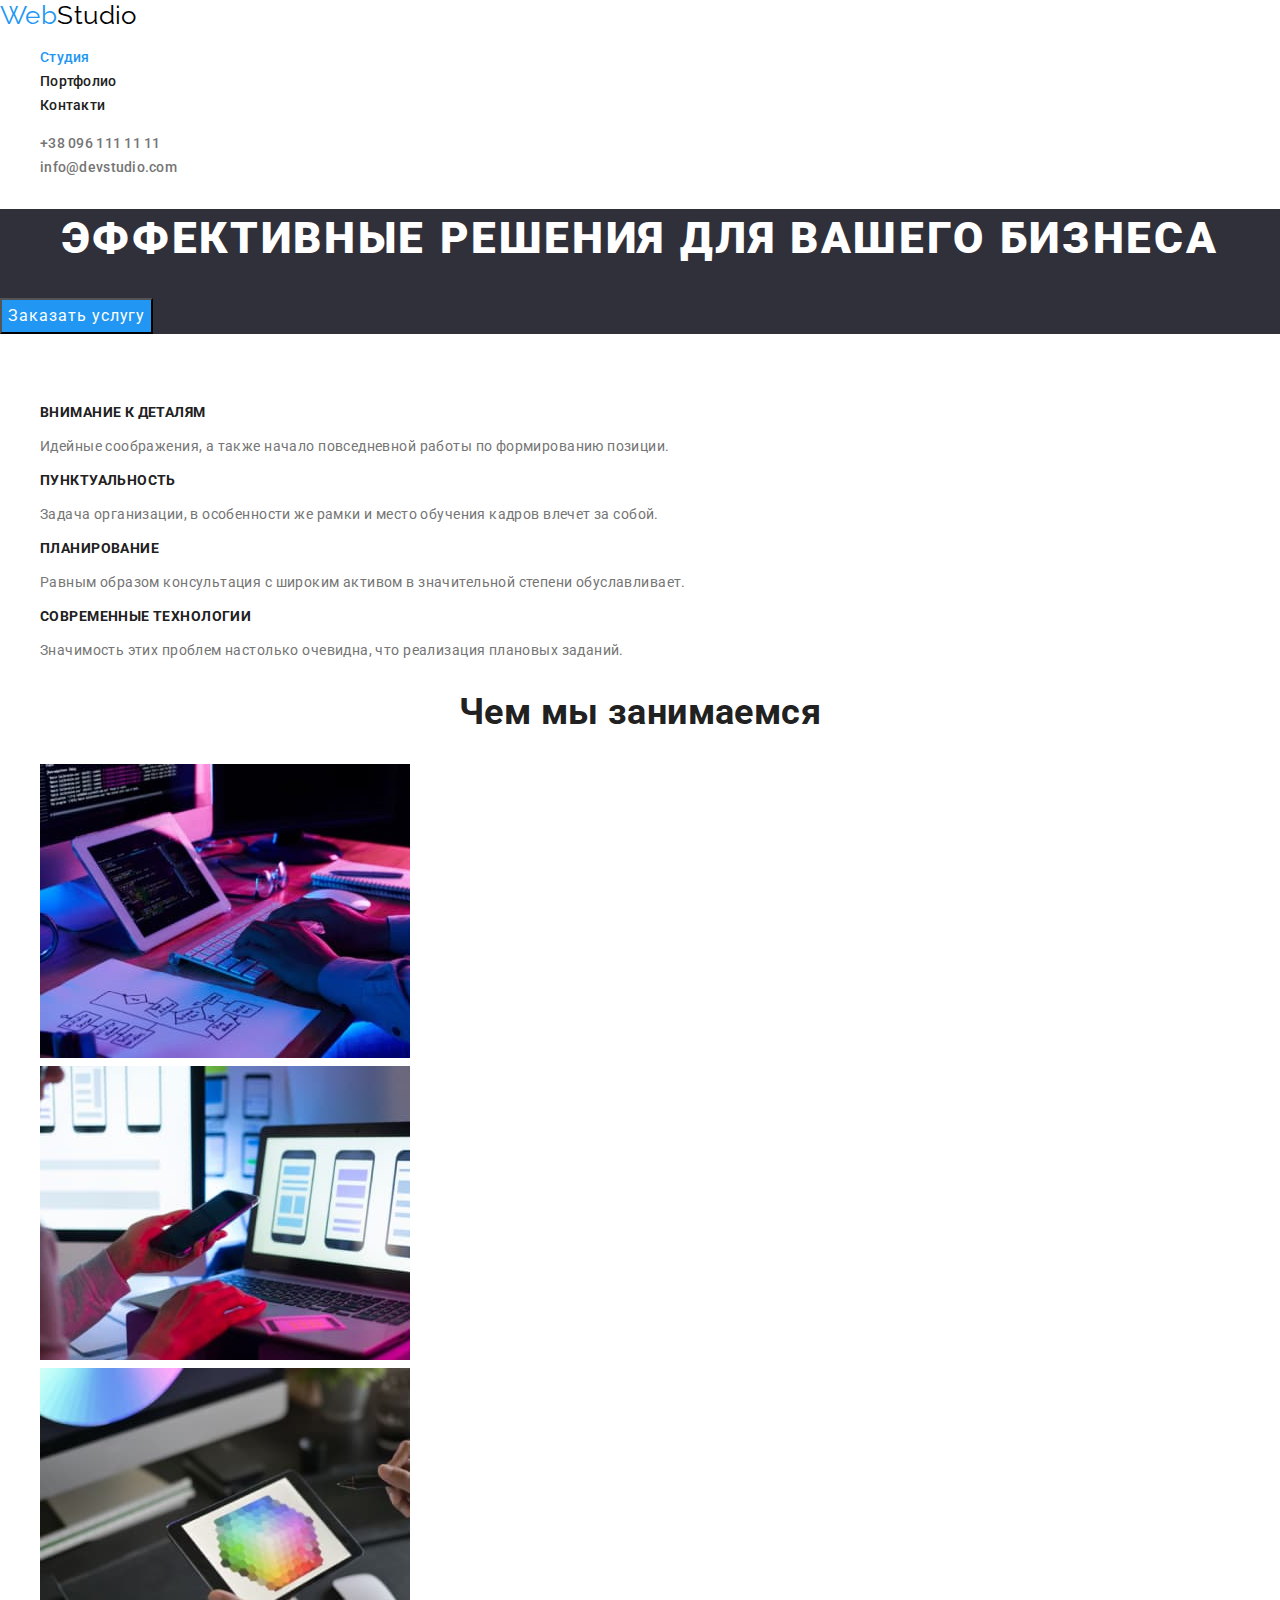
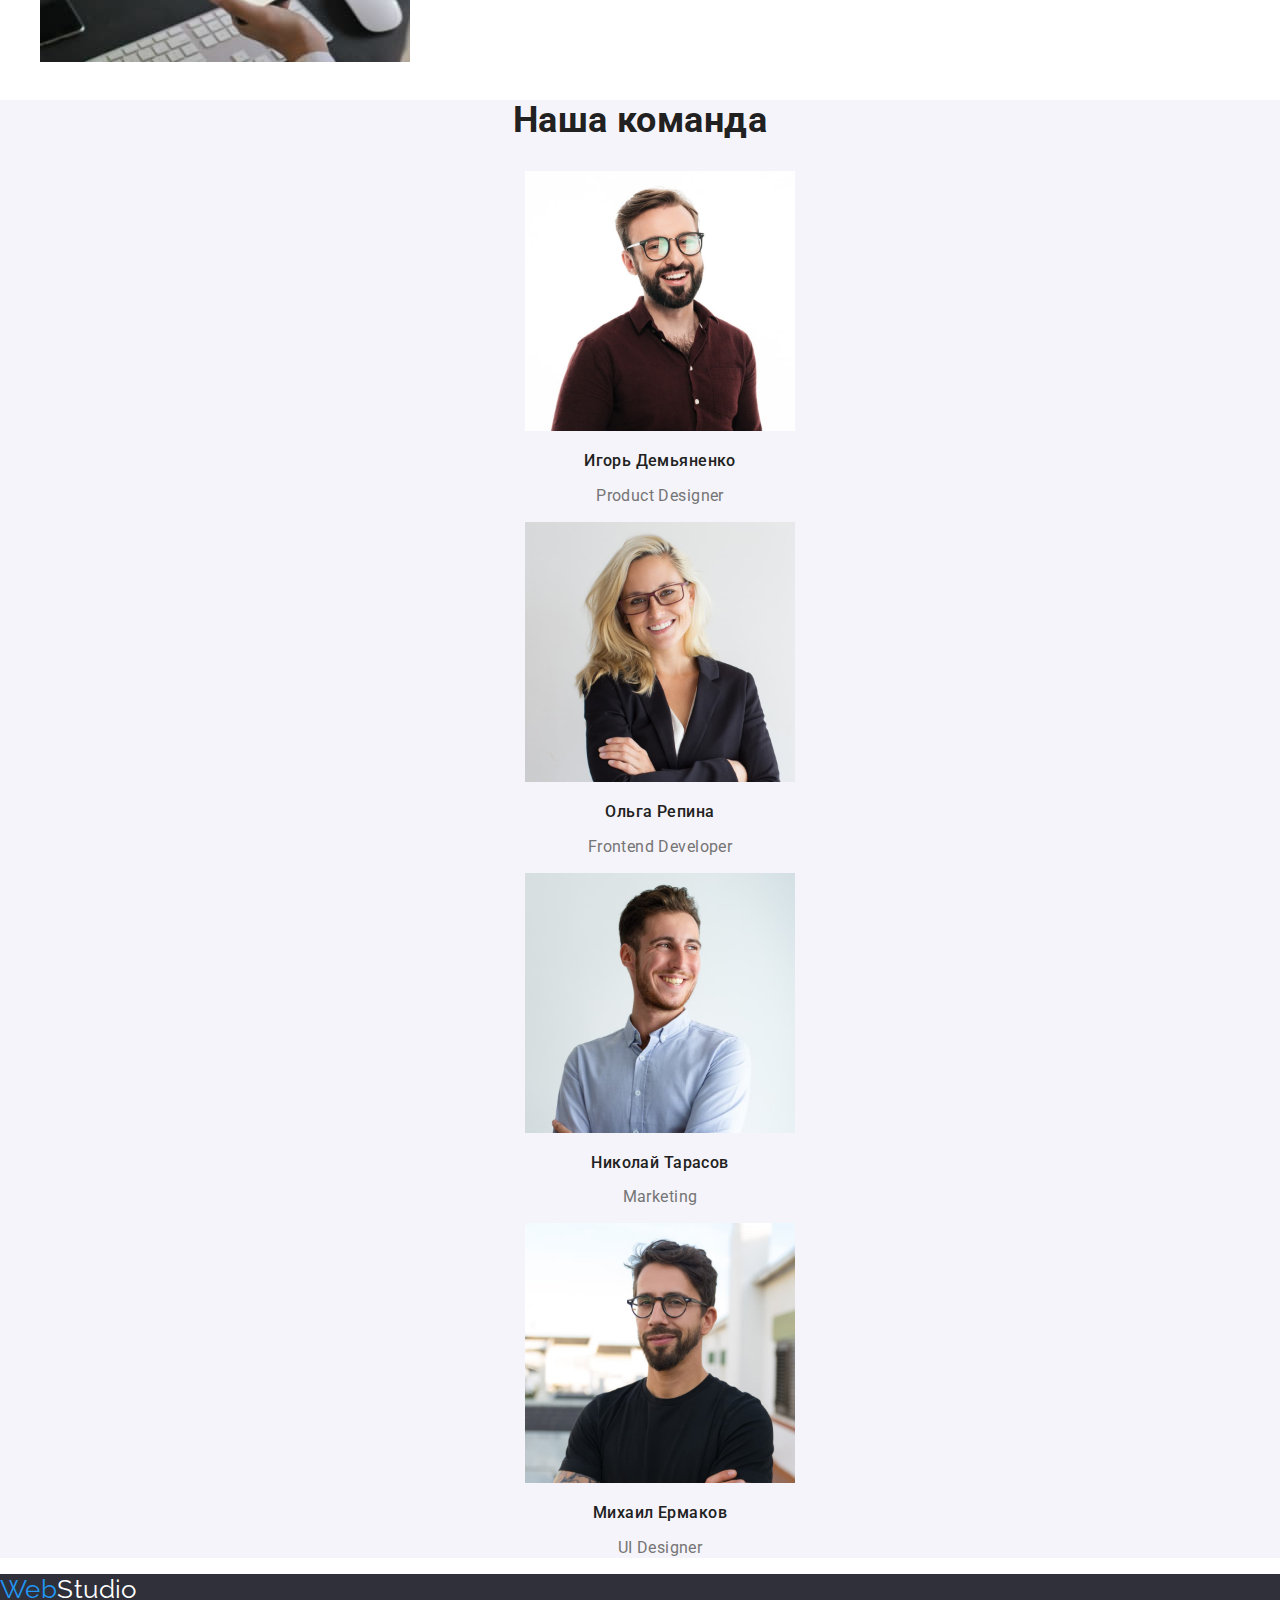
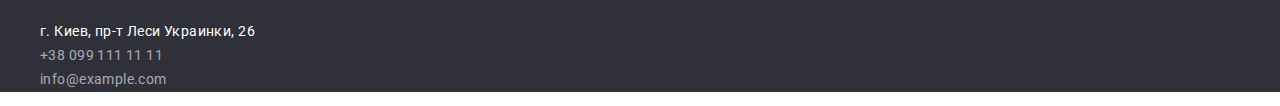
==== index.html @ 49408436 "ДЗ-3 чернетка" ====
<!DOCTYPE html>
<html lang="ru">
  <head>
    <meta charset="UTF-8" />
    <meta http-equiv="X-UA-Compatible" content="IE=edge" />
    <meta name="viewport" content="width=device-width, initial-scale=1.0" />
    <title>goit-markup-hw-01</title>
    <link rel="preconnect" href="https://fonts.gstatic.com" />
    <link
      href="https://fonts.googleapis.com/css2?family=Raleway:wght@700&family=Roboto:wght@400;500;700;900&display=swap"
      rel="stylesheet"
    />
    <link
      rel="stylesheet"
      href="https://cdnjs.cloudflare.com/ajax/libs/modern-normalize/1.0.0/modern-normalize.css"
    />
    <link rel="stylesheet" href="./css/styles.css" />
  </head>

  <body>
    <header>
      <a href="./index.html" class="logo"
        >Web<span class="logo-span">Studio</span></a
      >
      <nav class="site-nav">
        <ul>
          <li>
            <a href="./index.html" class="link current">Студия</a>
          </li>
          <li><a href="./portfolio.html" class="link">Портфолио</a></li>
          <li><a href="" class="link">Контакти</a></li>
        </ul>
      </nav>
      <ul>
        <li>
          <a href="tel:+380961111111" class="tel">+38 096 111 11 11</a>
        </li>
        <li>
          <a href="mailto:info@devstudio.com" class="mail"
            >info@devstudio.com</a
          >
        </li>
      </ul>
    </header>
    <main>
      <!--секція герой-->
      <section class="hero">
        <h1 class="hero-title">Эффективные решения для вашего бизнеса</h1>
        <button type="button" class="button hero-btn">Заказать услугу</button>
      </section>
      <!--секція принципи роботи-->
      <section class="section about">
        <h2 class="hidden">Принципы работы</h2>
        <ul>
          <li>
            <h3 class="section-title">Внимание к деталям</h3>
            <p>
              Идейные соображения, а также начало повседневной работы по
              формированию позиции.
            </p>
          </li>
          <li>
            <h3 class="section-title">Пунктуальность</h3>
            <p>
              Задача организации, в особенности же рамки и место обучения кадров
              влечет за собой.
            </p>
          </li>
          <li>
            <h3 class="section-title">Планирование</h3>
            <p>
              Равным образом консультация с широким активом в значительной
              степени обуславливает.
            </p>
          </li>
          <li>
            <h3 class="section-title">Современные технологии</h3>
            <p>
              Значимость этих проблем настолько очевидна, что реализация
              плановых заданий.
            </p>
          </li>
        </ul>
      </section>
      <!--секція перелік послуг-->
      <section class="section">
        <h2 class="section-title">Чем мы занимаемся</h2>
        <ul>
          <li>
            <img
              src="./images/box-1.jpg"
              width="370"
              height="294"
              alt="Написання коду"
            />
          </li>
          <li>
            <img
              src="./images/box-2.jpg"
              width="370"
              height="294"
              alt="Дизайн екранів"
            />
          </li>
          <li>
            <img
              src="./images/box-3.jpg"
              width="370"
              height="294"
              alt="Оформлення кольором"
            />
          </li>
        </ul>
      </section>
      <!--секція команда-->
      <section class="section-team">
        <h2 class="section-title">Наша команда</h2>
        <ul>
          <li>
            <img
              src="./images/img-1.jpg"
              width="270"
              height="260"
              alt="Игорь Демьяненко"
            />
            <h3 class="section-title team-title">Игорь Демьяненко</h3>
            <p lang="en">Product Designer</p>
          </li>
          <li>
            <img
              src="./images/img-2.jpg"
              width="270"
              height="260"
              alt="Ольга Репина"
            />
            <h3 class="section-title team-title">Ольга Репина</h3>
            <p lang="en">Frontend Developer</p>
          </li>
          <li>
            <img
              src="./images/img-3.jpg"
              width="270"
              height="260"
              alt="Николай Тарасов"
            />
            <h3 class="section-title team-title">Николай Тарасов</h3>
            <p lang="en">Marketing</p>
          </li>
          <li>
            <img
              src="./images/img-4.jpg"
              width="270"
              height="260"
              alt="Михаил Ермаков"
            />
            <h3 class="section-title team-title">Михаил Ермаков</h3>
            <p lang="en">UI Designer</p>
          </li>
        </ul>
      </section>
    </main>
    <!--футер-->
    <footer class="footer">
      <a href="./index.html" class="logo"
        >Web<span class="logo-span-footer">Studio</span></a
      >
      <address class="address">
        <ul>
          <li>
            <a
              href="https://goo.gl/maps/Q8eix4cUSPxJvjgE8"
              target="_blank"
              rel="noopener noreferrer"
              class="address-link office"
              >г. Киев, пр-т Леси Украинки, 26</a
            >
          </li>
          <li>
            <a href="tel:+380991111111" class="address-link"
              >+38 099 111 11 11</a
            >
          </li>
          <li>
            <a href="mailto:info@example.com" class="address-link"
              >info@example.com</a
            >
          </li>
        </ul>
      </address>
    </footer>
  </body>
</html>
---- css/styles.css ----
/* основний колір фону #ffffff*/
/*  колір тексту заголовків #212121 */
/*  колір тексту абзаців #757575 */
/* акцентні кольори: блакитний- #2196F3; білий-#FFFFFF */
/* футер і герой - background: #2F303A; */
/* команда, кнопки фільтру- background: #F5F4FA */
/* рамки- border: 1px solid #EEEEEE; */
:root {
  --primary-text-color: #757575;
  --title-text-color: #212121;
  --accent-color: #2196f3;
  --white-color: #ffffff;
  --secondary-bg-color: #f5f4fa;
  --darck-bg-color: #2f303a;
  --main-font: "Roboto", sans-serif;
  --logo-font: "Raleway", sans-serif;
}
body {
  background: var(--white-color);
  color: var(--primary-text-color);
  font-family: var(--main-font);
  font-size: 14px;
  line-height: 1.71;
  letter-spacing: 0.03em;
}
ul {
  list-style: none;
}
button {
  cursor: pointer;
}

/* site-nav */
.site-nav .link {
  color: var(--title-text-color);
  text-decoration: none;
  font-weight: 500;
  font-size: 14px;
  line-height: 1.14;
  letter-spacing: 0.02em;
}
.site-nav .link:hover,
.site-nav .link:focus {
  color: var(--accent-color);
}
.site-nav .link.current {
  color: var(--accent-color);
}
.logo {
  font-family: var(--logo-font);
  font-size: 26px;
  line-height: 1.19;
  color: var(--accent-color);
  text-decoration: none;
}
.logo-span {
  color: #000000;
}
.mail,
.tel {
  color: var(--primary-text-color);
  text-decoration: none;
  font-weight: 500;
  font-size: 14px;
  line-height: 1.14;
  letter-spacing: 0.02em;
}
.tel:hover,
.tel:focus,
.mail:hover,
.mail:focus {
  color: var(--accent-color);
}

/* hero */

.hero {
  background: var(--darck-bg-color);
  color: var(--white-color);
}
.hero-title {
  font-weight: 900;
  font-size: 44px;
  line-height: 1.36;
  text-align: center;
  letter-spacing: 0.06em;
  text-transform: uppercase;
}
.hero-btn {
  background-color: var(--accent-color);
  font-size: 16px;
  line-height: 1.87;
  display: flex;
  align-items: center;
  text-align: center;
  letter-spacing: 0.06em;
  color: var(--white-color);
}
/* main */
.section-title {
  color: var(--title-text-color);
  font-size: 36px;
  line-height: 1.16;
  text-align: center;
}
.about .section-title {
  font-size: 14px;
  line-height: 1.14;
  text-transform: uppercase;
  text-align: left;
}

.hidden {
  visibility: hidden;
}
/* section-team */
.section-team {
  background-color: var(--secondary-bg-color);
  font-size: 16px;
  line-height: 1.18;
  text-align: center;
}
.team-title {
  font-weight: 500;
  font-size: 16px;
  line-height: 1.18;
}

/* footer */
.footer {
  background-color: var(--darck-bg-color);
}
.logo-span-footer {
  color: var(--white-color);
}
.address-link {
  color: rgba(255, 255, 255, 0.6);
  font-style: normal;
  text-decoration: none;
}
.address-link.office {
  color: var(--white-color);
}
.address-link:hover,
.address-link:focus {
  color: var(--accent-color);
}

/* portfoio page */
.portfolio {
  font-size: 16px;
  line-height: 1.87;
}
.portfolio .section-title {
  text-align: left;
  font-size: 18px;
  line-height: 2;
  letter-spacing: 0.06em;
}
.filter-btn {
  color: var(--title-text-color);
  background: var(--secondary-bg-color);
  font-weight: 500;
  line-height: 1.62;
  text-align: center;
}
.filter-btn:hover,
.filter-btn:focus {
  background-color: var(--accent-color);
  color: var(--white-color);
}
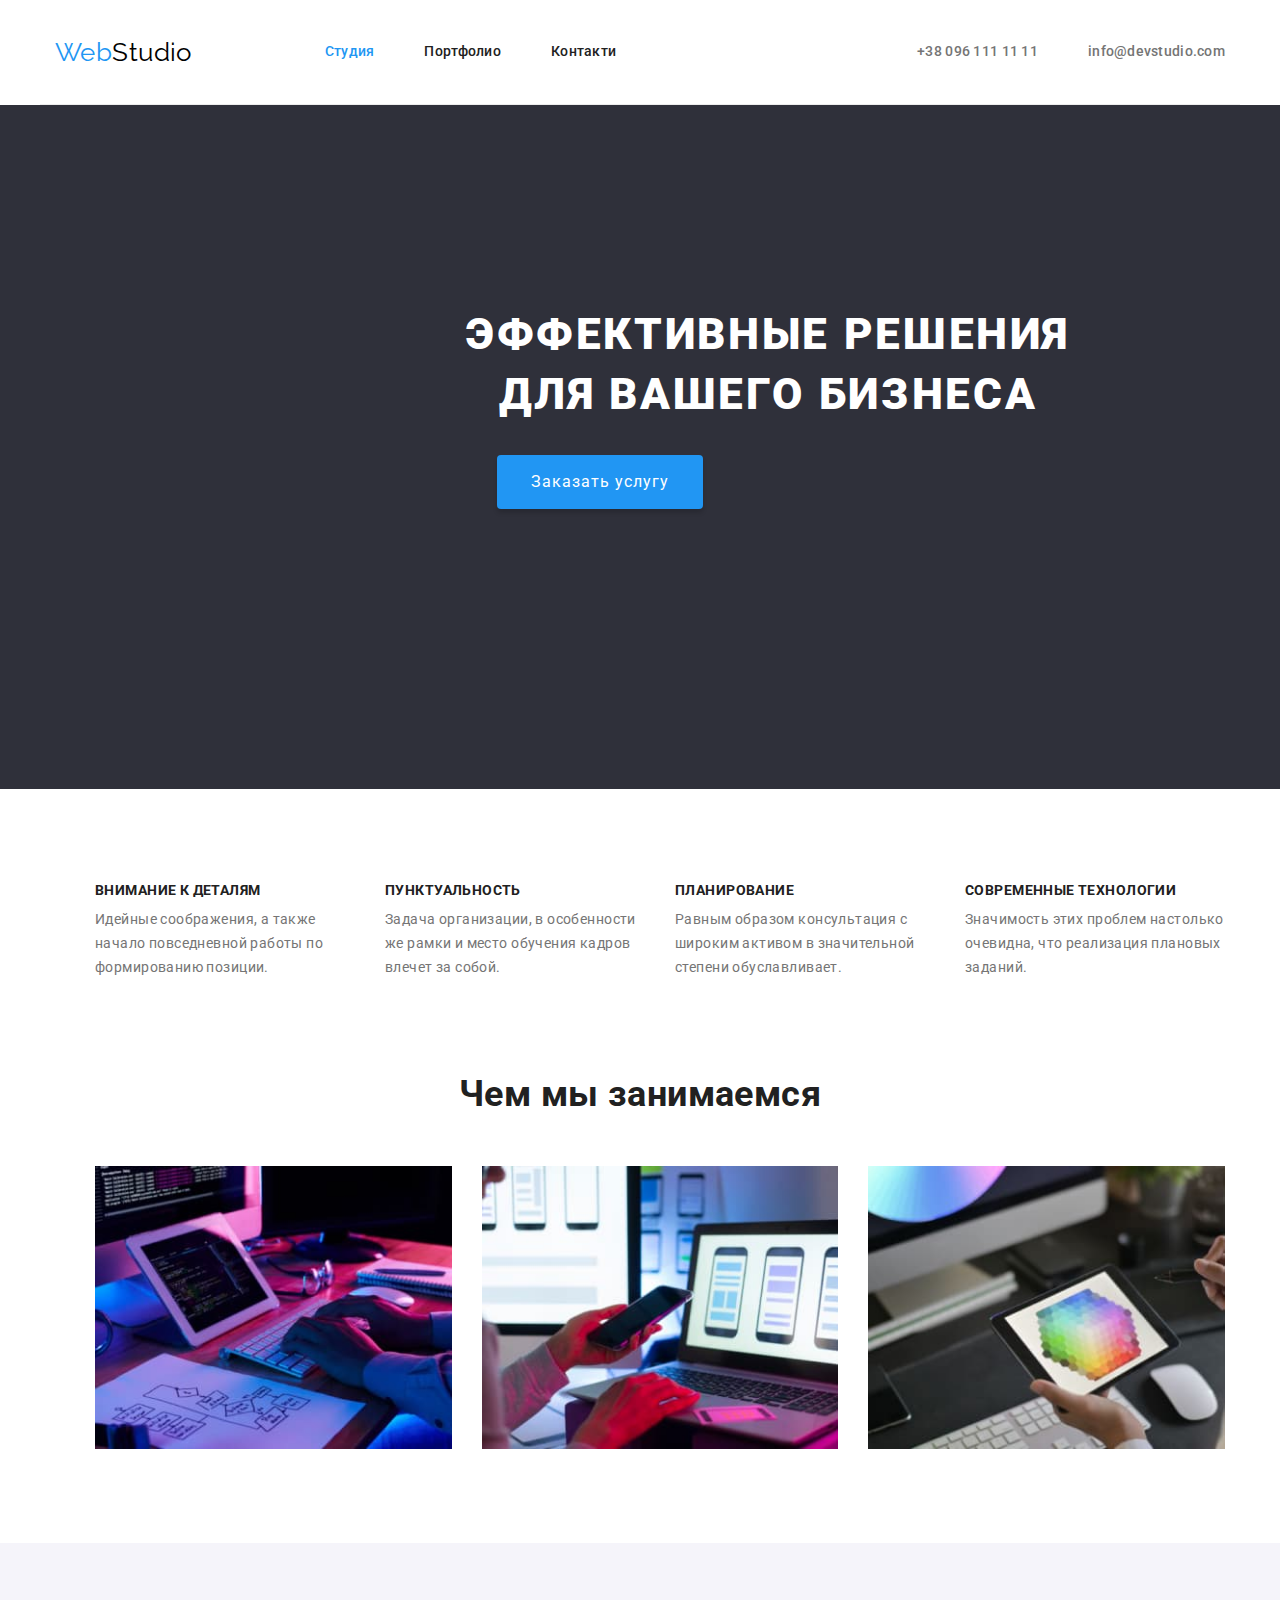
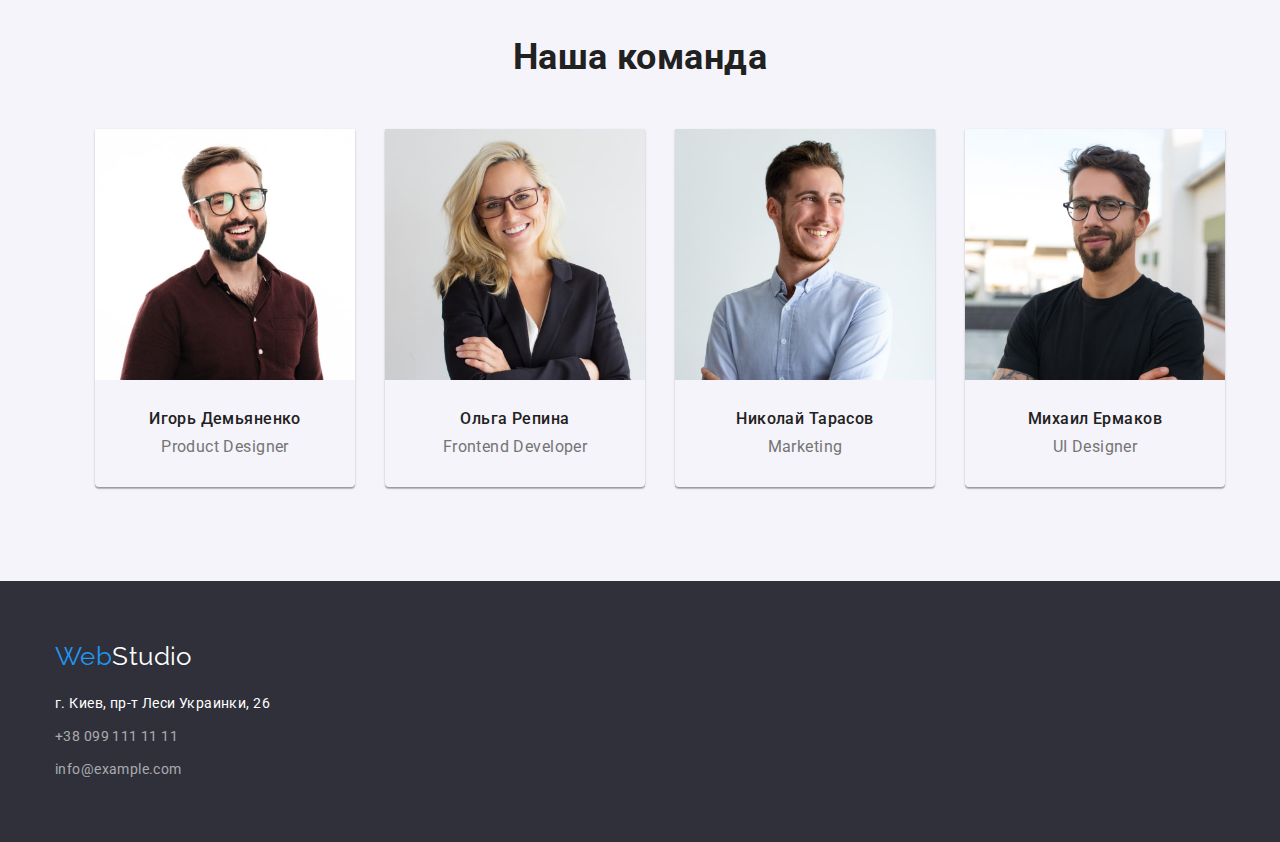
==== commit 88ba6ed8: "ДЗ-3" ====
--- a/index.html
+++ b/index.html
@@ -19,174 +19,188 @@
 
   <body>
     <header>
-      <a href="./index.html" class="logo"
-        >Web<span class="logo-span">Studio</span></a
-      >
-      <nav class="site-nav">
-        <ul>
-          <li>
-            <a href="./index.html" class="link current">Студия</a>
+      <div class="container header">
+        <a href="./index.html" class="logo"
+          >Web<span class="logo-span">Studio</span></a
+        >
+        <nav class="nav">
+          <ul class="site-nav">
+            <li class="item">
+              <a href="./index.html" class="link current">Студия</a>
+            </li>
+            <li class="item">
+              <a href="./portfolio.html" class="link">Портфолио</a>
+            </li>
+            <li class="item"><a href="" class="link">Контакти</a></li>
+          </ul>
+        </nav>
+        <ul class="contacts-header">
+          <li class="item">
+            <a href="tel:+380961111111" class="tel">+38 096 111 11 11</a>
           </li>
-          <li><a href="./portfolio.html" class="link">Портфолио</a></li>
-          <li><a href="" class="link">Контакти</a></li>
+          <li class="item">
+            <a href="mailto:info@devstudio.com" class="mail"
+              >info@devstudio.com</a
+            >
+          </li>
         </ul>
-      </nav>
-      <ul>
-        <li>
-          <a href="tel:+380961111111" class="tel">+38 096 111 11 11</a>
-        </li>
-        <li>
-          <a href="mailto:info@devstudio.com" class="mail"
-            >info@devstudio.com</a
-          >
-        </li>
-      </ul>
+      </div>
     </header>
     <main>
       <!--секція герой-->
       <section class="hero">
-        <h1 class="hero-title">Эффективные решения для вашего бизнеса</h1>
-        <button type="button" class="button hero-btn">Заказать услугу</button>
+        <div class="container hero-cont">
+          <h1 class="hero-title">Эффективные решения для вашего бизнеса</h1>
+          <button type="button" class="button hero-btn">Заказать услугу</button>
+        </div>
       </section>
       <!--секція принципи роботи-->
+      <section class="section principles">
+        <div class="container">
+          <h2 class="hidden">Принципы работы</h2>
+          <ul class="principles-list">
+            <li class="item">
+              <h3 class="section-title">Внимание к деталям</h3>
+              <p>
+                Идейные соображения, а также начало повседневной работы по
+                формированию позиции.
+              </p>
+            </li>
+            <li class="item">
+              <h3 class="section-title">Пунктуальность</h3>
+              <p>
+                Задача организации, в особенности же рамки и место обучения
+                кадров влечет за собой.
+              </p>
+            </li>
+            <li class="item">
+              <h3 class="section-title">Планирование</h3>
+              <p>
+                Равным образом консультация с широким активом в значительной
+                степени обуславливает.
+              </p>
+            </li>
+            <li class="item">
+              <h3 class="section-title">Современные технологии</h3>
+              <p>
+                Значимость этих проблем настолько очевидна, что реализация
+                плановых заданий.
+              </p>
+            </li>
+          </ul>
+        </div>
+      </section>
+      <!--секція перелік послуг-->
       <section class="section about">
-        <h2 class="hidden">Принципы работы</h2>
-        <ul>
-          <li>
-            <h3 class="section-title">Внимание к деталям</h3>
-            <p>
-              Идейные соображения, а также начало повседневной работы по
-              формированию позиции.
-            </p>
-          </li>
-          <li>
-            <h3 class="section-title">Пунктуальность</h3>
-            <p>
-              Задача организации, в особенности же рамки и место обучения кадров
-              влечет за собой.
-            </p>
-          </li>
-          <li>
-            <h3 class="section-title">Планирование</h3>
-            <p>
-              Равным образом консультация с широким активом в значительной
-              степени обуславливает.
-            </p>
-          </li>
-          <li>
-            <h3 class="section-title">Современные технологии</h3>
-            <p>
-              Значимость этих проблем настолько очевидна, что реализация
-              плановых заданий.
-            </p>
-          </li>
-        </ul>
-      </section>
-      <!--секція перелік послуг-->
-      <section class="section">
-        <h2 class="section-title">Чем мы занимаемся</h2>
-        <ul>
-          <li>
-            <img
-              src="./images/box-1.jpg"
-              width="370"
-              height="294"
-              alt="Написання коду"
-            />
-          </li>
-          <li>
-            <img
-              src="./images/box-2.jpg"
-              width="370"
-              height="294"
-              alt="Дизайн екранів"
-            />
-          </li>
-          <li>
-            <img
-              src="./images/box-3.jpg"
-              width="370"
-              height="294"
-              alt="Оформлення кольором"
-            />
-          </li>
-        </ul>
+        <div class="container about-cont">
+          <h2 class="section-title">Чем мы занимаемся</h2>
+          <ul class="list-about">
+            <li class="item">
+              <img
+                src="./images/box-1.jpg"
+                width="370"
+                height="294"
+                alt="Написання коду"
+              />
+            </li>
+            <li class="item">
+              <img
+                src="./images/box-2.jpg"
+                width="370"
+                height="294"
+                alt="Дизайн екранів"
+              />
+            </li>
+            <li class="item">
+              <img
+                src="./images/box-3.jpg"
+                width="370"
+                height="294"
+                alt="Оформлення кольором"
+              />
+            </li>
+          </ul>
+        </div>
       </section>
       <!--секція команда-->
       <section class="section-team">
-        <h2 class="section-title">Наша команда</h2>
-        <ul>
-          <li>
-            <img
-              src="./images/img-1.jpg"
-              width="270"
-              height="260"
-              alt="Игорь Демьяненко"
-            />
-            <h3 class="section-title team-title">Игорь Демьяненко</h3>
-            <p lang="en">Product Designer</p>
-          </li>
-          <li>
-            <img
-              src="./images/img-2.jpg"
-              width="270"
-              height="260"
-              alt="Ольга Репина"
-            />
-            <h3 class="section-title team-title">Ольга Репина</h3>
-            <p lang="en">Frontend Developer</p>
-          </li>
-          <li>
-            <img
-              src="./images/img-3.jpg"
-              width="270"
-              height="260"
-              alt="Николай Тарасов"
-            />
-            <h3 class="section-title team-title">Николай Тарасов</h3>
-            <p lang="en">Marketing</p>
-          </li>
-          <li>
-            <img
-              src="./images/img-4.jpg"
-              width="270"
-              height="260"
-              alt="Михаил Ермаков"
-            />
-            <h3 class="section-title team-title">Михаил Ермаков</h3>
-            <p lang="en">UI Designer</p>
-          </li>
-        </ul>
+        <div class="container">
+          <h2 class="section-title">Наша команда</h2>
+          <ul class="team-list">
+            <li class="item">
+              <img
+                src="./images/img-1.jpg"
+                width="270"
+                height="260"
+                alt="Игорь Демьяненко"
+              />
+              <h3 class="section-title team-title">Игорь Демьяненко</h3>
+              <p lang="en">Product Designer</p>
+            </li>
+            <li class="item">
+              <img
+                src="./images/img-2.jpg"
+                width="270"
+                height="260"
+                alt="Ольга Репина"
+              />
+              <h3 class="section-title team-title">Ольга Репина</h3>
+              <p lang="en">Frontend Developer</p>
+            </li>
+            <li class="item">
+              <img
+                src="./images/img-3.jpg"
+                width="270"
+                height="260"
+                alt="Николай Тарасов"
+              />
+              <h3 class="section-title team-title">Николай Тарасов</h3>
+              <p lang="en">Marketing</p>
+            </li>
+            <li class="item">
+              <img
+                src="./images/img-4.jpg"
+                width="270"
+                height="260"
+                alt="Михаил Ермаков"
+              />
+              <h3 class="section-title team-title">Михаил Ермаков</h3>
+              <p lang="en">UI Designer</p>
+            </li>
+          </ul>
+        </div>
       </section>
     </main>
     <!--футер-->
     <footer class="footer">
-      <a href="./index.html" class="logo"
-        >Web<span class="logo-span-footer">Studio</span></a
-      >
-      <address class="address">
-        <ul>
-          <li>
-            <a
-              href="https://goo.gl/maps/Q8eix4cUSPxJvjgE8"
-              target="_blank"
-              rel="noopener noreferrer"
-              class="address-link office"
-              >г. Киев, пр-т Леси Украинки, 26</a
-            >
-          </li>
-          <li>
-            <a href="tel:+380991111111" class="address-link"
-              >+38 099 111 11 11</a
-            >
-          </li>
-          <li>
-            <a href="mailto:info@example.com" class="address-link"
-              >info@example.com</a
-            >
-          </li>
-        </ul>
-      </address>
+      <div class="container footer-cont">
+        <a href="./index.html" class="logo footer-logo"
+          >Web<span class="logo-span-footer">Studio</span></a
+        >
+        <address class="address">
+          <ul class="address-list">
+            <li class="item">
+              <a
+                href="https://goo.gl/maps/Q8eix4cUSPxJvjgE8"
+                target="_blank"
+                rel="noopener noreferrer"
+                class="address-link office"
+                >г. Киев, пр-т Леси Украинки, 26</a
+              >
+            </li>
+            <li class="item">
+              <a href="tel:+380991111111" class="address-link"
+                >+38 099 111 11 11</a
+              >
+            </li>
+            <li class="item">
+              <a href="mailto:info@example.com" class="address-link"
+                >info@example.com</a
+              >
+            </li>
+          </ul>
+        </address>
+      </div>
     </footer>
   </body>
 </html>
--- a/css/styles.css
+++ b/css/styles.css
@@ -15,6 +15,15 @@
   --main-font: "Roboto", sans-serif;
   --logo-font: "Raleway", sans-serif;
 }
+
+html {
+  box-sizing: border-box;
+}
+*,
+* ::before,
+* ::after {
+  box-sizing: inherit;
+}
 body {
   background: var(--white-color);
   color: var(--primary-text-color);
@@ -22,6 +31,7 @@
   font-size: 14px;
   line-height: 1.71;
   letter-spacing: 0.03em;
+  margin: 0;
 }
 ul {
   list-style: none;
@@ -29,9 +39,57 @@
 button {
   cursor: pointer;
 }
+h1,
+h2,
+h3,
+h4,
+h5,
+h6,
+p,
+ul {
+  margin: 0;
+}
+img {
+  display: block;
+  max-width: 100%;
+  height: auto;
+}
+.hidden {
+  visibility: hidden;
+  height: 0;
+}
+.container {
+  width: 1200px;
+  padding-top: 94px;
+  padding-bottom: 94px;
+  padding-right: 15px;
+  padding-left: 15px;
+  margin-left: auto;
+  margin-right: auto;
+}
 
 /* site-nav */
+.header {
+  border: 1px solid #ececec;
+  border-top: none;
+  border-left: none;
+  border-right: none;
+
+  align-items: center;
+  padding-top: 24px;
+  padding-bottom: 24px;
+}
+
+.header,
+.site-nav {
+  display: flex;
+}
+
 .site-nav .link {
+  display: block;
+  padding-top: 20px;
+  padding-bottom: 20px;
+
   color: var(--title-text-color);
   text-decoration: none;
   font-weight: 500;
@@ -46,7 +104,14 @@
 .site-nav .link.current {
   color: var(--accent-color);
 }
+.site-nav .item + .item,
+.contacts-header .item + .item {
+  margin-left: 50px;
+}
 .logo {
+  margin-right: 93px;
+  display: block;
+
   font-family: var(--logo-font);
   font-size: 26px;
   line-height: 1.19;
@@ -56,6 +121,11 @@
 .logo-span {
   color: #000000;
 }
+.contacts-header {
+  display: flex;
+  margin-left: auto;
+}
+
 .mail,
 .tel {
   color: var(--primary-text-color);
@@ -74,45 +144,86 @@
 
 /* hero */
 
+.hero-cont {
+  padding-top: 200px;
+  padding-bottom: 280px;
+  padding-left: 420px;
+  padding-right: 420px;
+  align-items: center;
+  margin: 0;
+}
+
 .hero {
   background: var(--darck-bg-color);
   color: var(--white-color);
+  text-align: center;
 }
 .hero-title {
+  width: 696px;
+  margin-bottom: 30px;
+
   font-weight: 900;
   font-size: 44px;
   line-height: 1.36;
-  text-align: center;
   letter-spacing: 0.06em;
   text-transform: uppercase;
 }
 .hero-btn {
+  border-color: transparent;
+  border-radius: 4px;
+  overflow: hidden;
+  box-shadow: 0px 4px 4px rgba(0, 0, 0, 0.15);
+  padding: 10px 32px;
+
   background-color: var(--accent-color);
   font-size: 16px;
   line-height: 1.87;
-  display: flex;
-  align-items: center;
   text-align: center;
   letter-spacing: 0.06em;
   color: var(--white-color);
 }
 /* main */
+
 .section-title {
+  margin-bottom: 50px;
+
   color: var(--title-text-color);
   font-size: 36px;
   line-height: 1.16;
   text-align: center;
 }
-.about .section-title {
+
+/* section-principles*/
+.principles .section-title {
+  margin-bottom: 10px;
+}
+.principles-list {
+  display: flex;
+}
+.principles-list .item {
+  width: 270px;
+}
+.principles-list .item + .item {
+  margin-left: 30px;
+}
+.principles .section-title {
   font-size: 14px;
   line-height: 1.14;
   text-transform: uppercase;
   text-align: left;
 }
-
-.hidden {
-  visibility: hidden;
-}
+/* section-about*/
+.about-cont {
+  padding-top: 0;
+}
+.list-about {
+  display: flex;
+}
+
+.list-about .item + .item {
+  margin-left: 30px;
+}
+
 /* section-team */
 .section-team {
   background-color: var(--secondary-bg-color);
@@ -120,20 +231,61 @@
   line-height: 1.18;
   text-align: center;
 }
+.team-list {
+  display: flex;
+}
+.team-list .item {
+  width: 270px;
+  box-shadow: 0px 1px 3px rgba(0, 0, 0, 0.12), 0px 1px 1px rgba(0, 0, 0, 0.14),
+    0px 2px 1px rgba(0, 0, 0, 0.2);
+  border-radius: 0px 0px 4px 4px;
+}
+.team-list .item + .item {
+  margin-left: 30px;
+}
 .team-title {
+  margin-top: 30px;
+  margin-bottom: 10px;
+
   font-weight: 500;
   font-size: 16px;
   line-height: 1.18;
 }
-
+.team-list .section-title {
+  margin-bottom: 10px;
+}
+.team-list p {
+  padding-bottom: 30px;
+}
 /* footer */
+.footer-cont {
+  padding-top: 60px;
+  padding-bottom: 60px;
+  padding-left: auto;
+}
 .footer {
   background-color: var(--darck-bg-color);
 }
+.footer-logo {
+  margin-right: 0;
+}
 .logo-span-footer {
   color: var(--white-color);
 }
-.address-link {
+.address-list {
+  display: flex;
+  flex-direction: column;
+  align-items: left;
+  padding-left: 0;
+  margin-top: 20px;
+}
+.address-list .item {
+  margin-bottom: 9px;
+}
+.address-list .item:last-child {
+  margin-bottom: 0px;
+}
+.address-list .address-link {
   color: rgba(255, 255, 255, 0.6);
   font-style: normal;
   text-decoration: none;
@@ -157,7 +309,57 @@
   line-height: 2;
   letter-spacing: 0.06em;
 }
+.filter-list {
+  display: flex;
+  justify-content: center;
+  margin-bottom: 34px;
+  padding-left: 0;
+}
+
+.filter-list .item + .item {
+  margin-left: 8px;
+}
+.portfolio-list {
+  display: flex;
+  flex-wrap: wrap;
+  padding-left: 0;
+  margin-right: -30px;
+  margin-bottom: -30px;
+}
+.flex-element {
+  margin-right: 30px;
+  margin-bottom: 30px;
+  flex-basis: calc (100% / 3 - 30px);
+  width: 370px;
+  border: 1px solid #eeeeee;
+}
+.flex-element:nth-child(3n) {
+  margin-right: 0px;
+}
+
+.flex-element:nth-last-child(-n + 3) {
+  margin-bottom: 0px;
+}
+.label {
+  padding: 20px 24px;
+}
+
+.portfolio-list .section-title {
+  margin-top: 20px;
+  margin-bottom: 4px;
+}
+.portfolio-list img {
+  display: block;
+}
+
 .filter-btn {
+  border-color: transparent;
+  border-radius: 4px;
+  overflow: hidden;
+  box-shadow: none;
+  box-decoration-break: none;
+  padding: 6px 22px;
+
   color: var(--title-text-color);
   background: var(--secondary-bg-color);
   font-weight: 500;
@@ -168,4 +370,6 @@
 .filter-btn:focus {
   background-color: var(--accent-color);
   color: var(--white-color);
-}
+  box-shadow: 0px 3px 1px rgba(0, 0, 0, 0.1), 0px 1px 2px rgba(0, 0, 0, 0.08),
+    0px 2px 2px rgba(0, 0, 0, 0.12);
+}
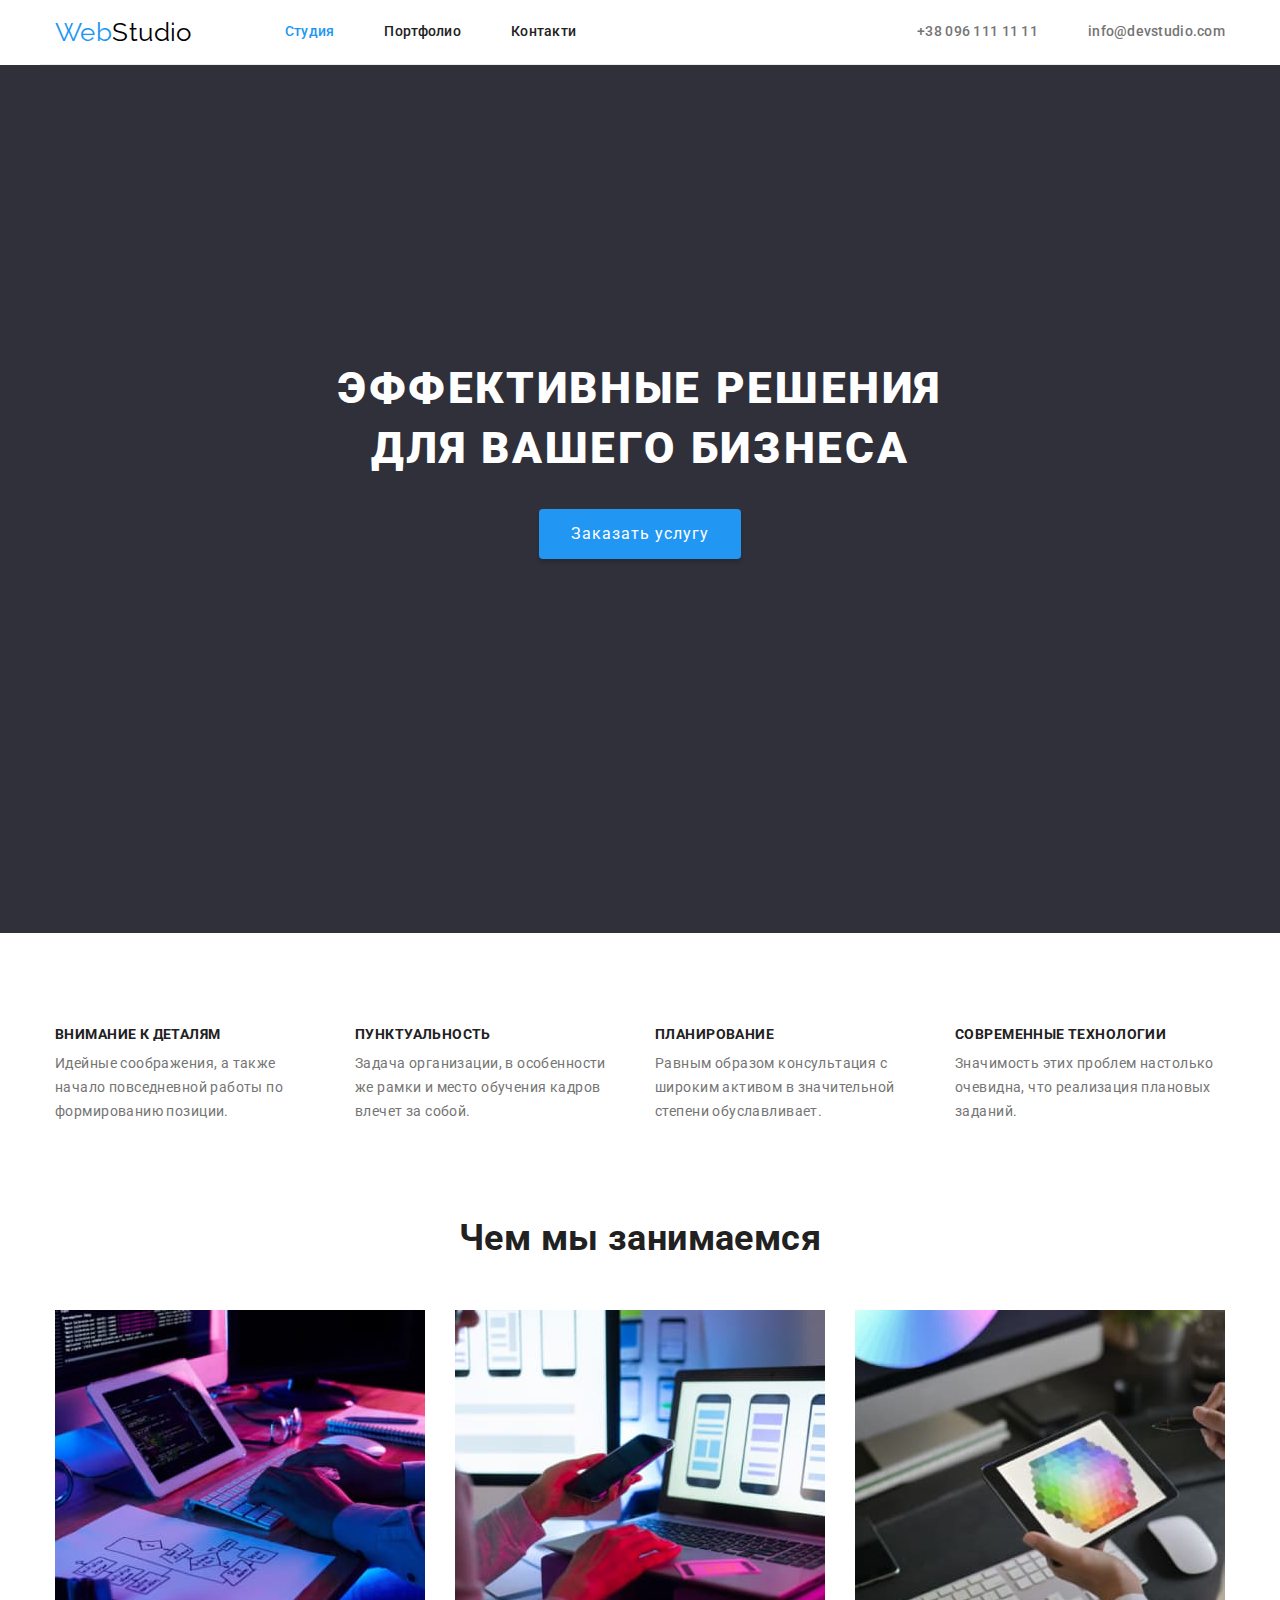
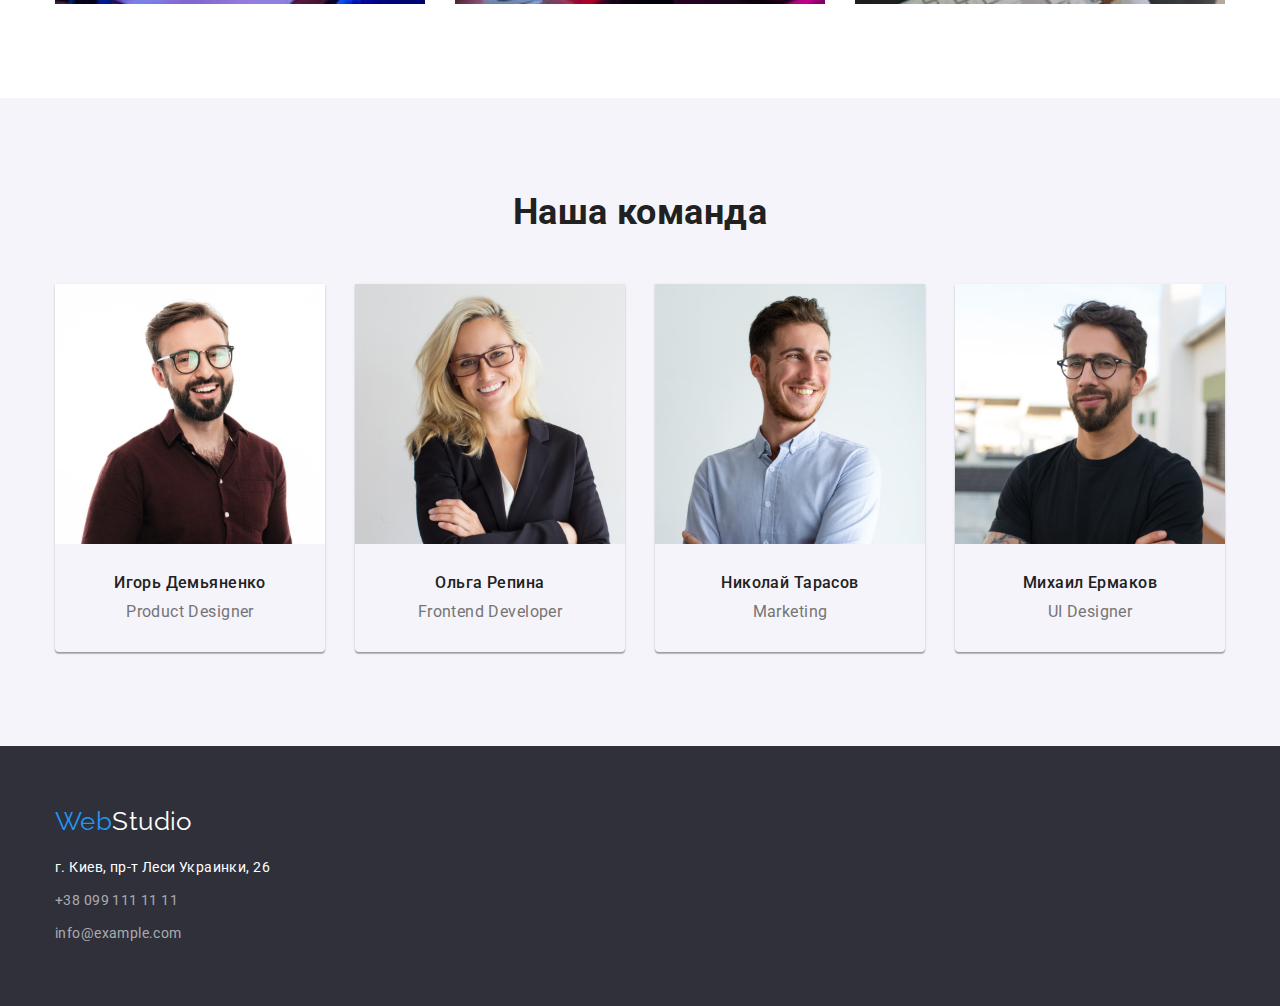
==== commit 87388a78: "LP-після правок ментора" ====
--- a/index.html
+++ b/index.html
@@ -18,8 +18,8 @@
   </head>
 
   <body>
-    <header>
-      <div class="container header">
+    <header class="header">
+      <div class="container header-cont">
         <a href="./index.html" class="logo"
           >Web<span class="logo-span">Studio</span></a
         >
@@ -134,8 +134,10 @@
                 height="260"
                 alt="Игорь Демьяненко"
               />
-              <h3 class="section-title team-title">Игорь Демьяненко</h3>
-              <p lang="en">Product Designer</p>
+              <div class="team-label">
+                <h3 class="section-title team-title">Игорь Демьяненко</h3>
+                <p lang="en">Product Designer</p>
+              </div>
             </li>
             <li class="item">
               <img
@@ -144,8 +146,10 @@
                 height="260"
                 alt="Ольга Репина"
               />
-              <h3 class="section-title team-title">Ольга Репина</h3>
-              <p lang="en">Frontend Developer</p>
+              <div class="team-label">
+                <h3 class="section-title team-title">Ольга Репина</h3>
+                <p lang="en">Frontend Developer</p>
+              </div>
             </li>
             <li class="item">
               <img
@@ -154,8 +158,10 @@
                 height="260"
                 alt="Николай Тарасов"
               />
-              <h3 class="section-title team-title">Николай Тарасов</h3>
-              <p lang="en">Marketing</p>
+              <div class="team-label">
+                <h3 class="section-title team-title">Николай Тарасов</h3>
+                <p lang="en">Marketing</p>
+              </div>
             </li>
             <li class="item">
               <img
@@ -164,8 +170,10 @@
                 height="260"
                 alt="Михаил Ермаков"
               />
-              <h3 class="section-title team-title">Михаил Ермаков</h3>
-              <p lang="en">UI Designer</p>
+              <div class="team-label">
+                <h3 class="section-title team-title">Михаил Ермаков</h3>
+                <p lang="en">UI Designer</p>
+              </div>
             </li>
           </ul>
         </div>
--- a/css/styles.css
+++ b/css/styles.css
@@ -60,35 +60,37 @@
 }
 .container {
   width: 1200px;
-  padding-top: 94px;
-  padding-bottom: 94px;
   padding-right: 15px;
   padding-left: 15px;
   margin-left: auto;
   margin-right: auto;
 }
-
 /* site-nav */
-.header {
+
+.header-cont {
   border: 1px solid #ececec;
   border-top: none;
   border-left: none;
   border-right: none;
 
   align-items: center;
+  padding-top: 0px;
+  padding-bottom: 0px;
+}
+
+.header-cont,
+.site-nav {
+  display: flex;
+}
+.site-nav,
+.contacts-header {
+  padding-inline-start: 0px;
+}
+
+.site-nav .link {
+  display: block;
   padding-top: 24px;
   padding-bottom: 24px;
-}
-
-.header,
-.site-nav {
-  display: flex;
-}
-
-.site-nav .link {
-  display: block;
-  padding-top: 20px;
-  padding-bottom: 20px;
 
   color: var(--title-text-color);
   text-decoration: none;
@@ -128,6 +130,9 @@
 
 .mail,
 .tel {
+  padding-top: 24px;
+  padding-bottom: 24px;
+
   color: var(--primary-text-color);
   text-decoration: none;
   font-weight: 500;
@@ -144,22 +149,23 @@
 
 /* hero */
 
+.hero {
+  padding-top: 94px;
+  padding-bottom: 94px;
+
+  background: var(--darck-bg-color);
+  color: var(--white-color);
+  text-align: center;
+}
 .hero-cont {
   padding-top: 200px;
   padding-bottom: 280px;
-  padding-left: 420px;
-  padding-right: 420px;
-  align-items: center;
-  margin: 0;
-}
-
-.hero {
-  background: var(--darck-bg-color);
-  color: var(--white-color);
-  text-align: center;
-}
+}
+
 .hero-title {
   width: 696px;
+  margin-left: auto;
+  margin-right: auto;
   margin-bottom: 30px;
 
   font-weight: 900;
@@ -169,7 +175,10 @@
   text-transform: uppercase;
 }
 .hero-btn {
-  border-color: transparent;
+  margin-left: auto;
+  margin-right: auto;
+
+  border: none;
   border-radius: 4px;
   overflow: hidden;
   box-shadow: 0px 4px 4px rgba(0, 0, 0, 0.15);
@@ -194,11 +203,17 @@
 }
 
 /* section-principles*/
+.principles {
+  padding-top: 94px;
+  padding-bottom: 94px;
+}
+
 .principles .section-title {
   margin-bottom: 10px;
 }
 .principles-list {
   display: flex;
+  padding-inline-start: 0px;
 }
 .principles-list .item {
   width: 270px;
@@ -213,11 +228,13 @@
   text-align: left;
 }
 /* section-about*/
-.about-cont {
+.about {
   padding-top: 0;
+  padding-bottom: 94px;
 }
 .list-about {
   display: flex;
+  padding-inline-start: 0px;
 }
 
 .list-about .item + .item {
@@ -226,6 +243,9 @@
 
 /* section-team */
 .section-team {
+  padding-top: 94px;
+  padding-bottom: 94px;
+
   background-color: var(--secondary-bg-color);
   font-size: 16px;
   line-height: 1.18;
@@ -233,6 +253,7 @@
 }
 .team-list {
   display: flex;
+  padding-inline-start: 0px;
 }
 .team-list .item {
   width: 270px;
@@ -244,7 +265,6 @@
   margin-left: 30px;
 }
 .team-title {
-  margin-top: 30px;
   margin-bottom: 10px;
 
   font-weight: 500;
@@ -254,7 +274,8 @@
 .team-list .section-title {
   margin-bottom: 10px;
 }
-.team-list p {
+.team-label {
+  padding-top: 30px;
   padding-bottom: 30px;
 }
 /* footer */
@@ -302,6 +323,8 @@
 .portfolio {
   font-size: 16px;
   line-height: 1.87;
+  padding-top: 94px;
+  padding-bottom: 94px;
 }
 .portfolio .section-title {
   text-align: left;
@@ -312,7 +335,7 @@
 .filter-list {
   display: flex;
   justify-content: center;
-  margin-bottom: 34px;
+  margin-bottom: 50px;
   padding-left: 0;
 }
 
@@ -345,19 +368,18 @@
 }
 
 .portfolio-list .section-title {
-  margin-top: 20px;
   margin-bottom: 4px;
 }
+
 .portfolio-list img {
   display: block;
 }
 
 .filter-btn {
-  border-color: transparent;
+  border: none;
   border-radius: 4px;
   overflow: hidden;
   box-shadow: none;
-  box-decoration-break: none;
   padding: 6px 22px;
 
   color: var(--title-text-color);
